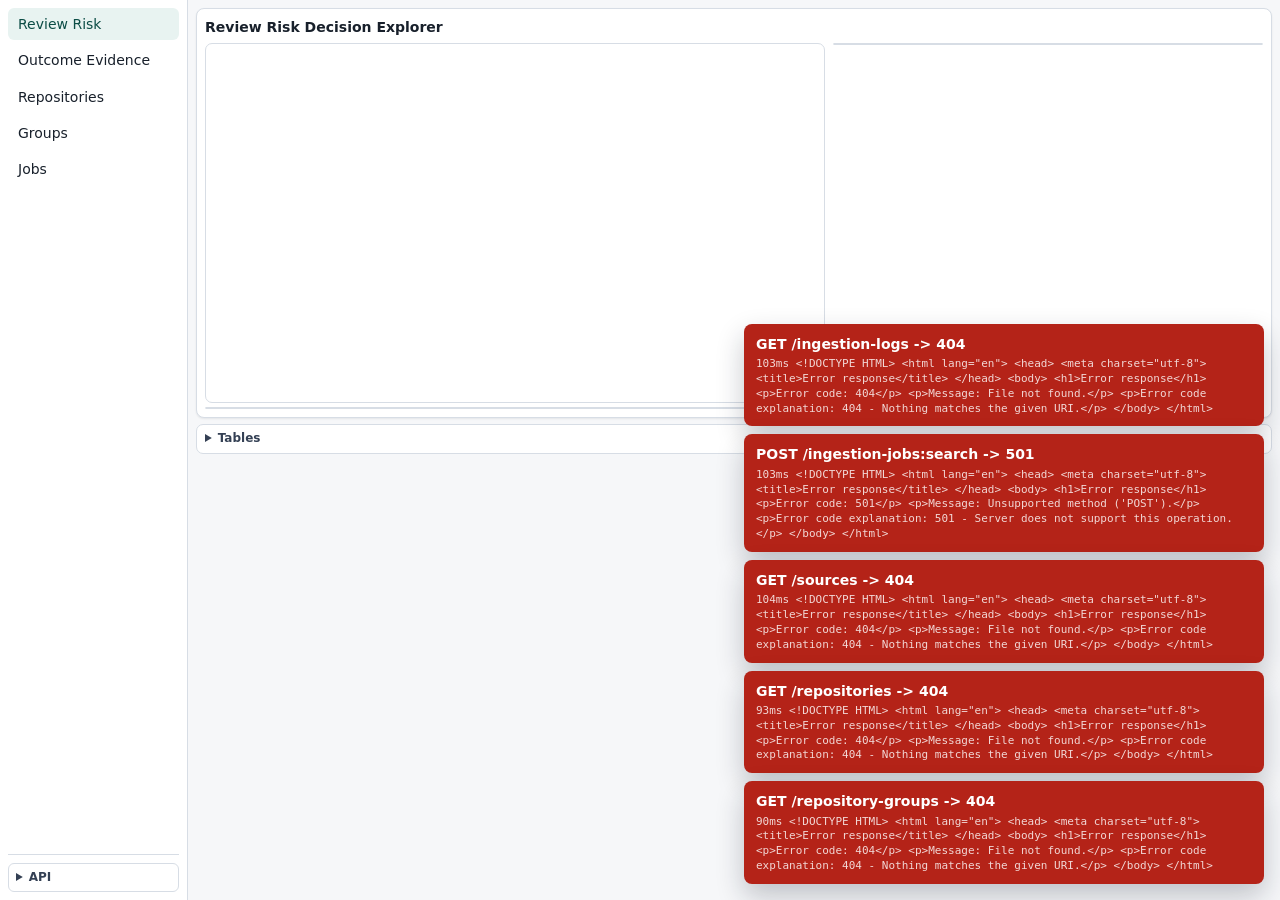
==== ux/index.html @ 5dd110cb "Initial repo intel metadata collection" ====
<!doctype html>
<html lang="en">
  <head>
    <meta charset="utf-8" />
    <meta name="viewport" content="width=device-width, initial-scale=1" />
    <title>Review Risk Console</title>
    <link rel="stylesheet" href="./styles.css" />
  </head>
  <body>
    <main class="shell">
      <nav class="nav" aria-label="Console sections">
        <button class="active" data-tab="review-risk">Review Risk</button>
        <button data-tab="outcome-evidence">Outcome Evidence</button>
        <button data-tab="topology">Repositories</button>
        <button data-tab="groups">Groups</button>
        <button data-tab="ingestion">Jobs</button>
        <details class="connection-settings">
          <summary>API</summary>
          <div class="connection-grid">
            <label>
              <span>Repointel API path</span>
              <input id="repointelProxy" value="/api/repointel" />
            </label>
            <label>
              <span>Metadata API path</span>
              <input id="metadataProxy" value="/api/metadata" />
            </label>
            <label>
              <span>Repointel token</span>
              <input id="repointelToken" value="" />
            </label>
            <label>
              <span>Metadata token</span>
              <input id="metadataToken" value="" />
            </label>
            <button id="saveConfig" class="primary">Save</button>
            <button id="healthCheck">Check</button>
          </div>
        </details>
      </nav>

      <section class="workspace">
        <section id="review-risk" class="tab active">
          <div class="section-head review-risk-top-controls">
            <div>
              <h2>Review Risk</h2>
              <p>Weighted risk score for filtered Gerrit reviews using persisted review, metadata, and normalization evidence.</p>
            </div>
            <div class="button-row">
              <span id="reviewRiskStatus" class="poll-status">Not loaded</span>
              <button id="refreshReviewRisk" class="primary">Refresh Review Risk</button>
            </div>
          </div>
          <form id="reviewRiskFilters" class="filter-form">
            <label>
              <span>Repository ID</span>
              <input name="repository_id" placeholder="repository-..." />
            </label>
            <label>
              <span>Gerrit project</span>
              <input name="project" placeholder="openstack/swift" />
            </label>
            <label>
              <span>Status</span>
              <select name="status">
                <option value="NEW">Open</option>
                <option value="MERGED">Merged</option>
                <option value="ABANDONED">Abandoned</option>
                <option value="ALL">All</option>
              </select>
            </label>
            <label>
              <span>Month</span>
              <input name="month" type="month" />
            </label>
            <label>
              <span>Date field</span>
              <select name="date_field">
                <option value="created">Created</option>
                <option value="updated">Updated</option>
              </select>
            </label>
            <label>
              <span>Rows</span>
              <input name="limit" type="number" min="10" max="2000" value="1000" />
            </label>
            <button type="submit" class="primary">Apply</button>
          </form>
          <div id="reviewRiskCards" class="stats-grid"></div>
          <div class="analytics-grid">
            <div class="panel wide">
              <h3>Review Risk Decision Explorer</h3>
              <div class="review-risk-decision-layout">
                <div class="review-risk-decision-main">
                  <div id="reviewRiskDecisionGraph" class="d3-chart tall-chart review-risk-decision-graph"></div>
                  <div id="reviewRiskDecisionSummary" class="review-risk-decision-summary"></div>
                </div>
                <aside id="reviewRiskDecisionControls" class="review-risk-decision-controls"></aside>
              </div>
            </div>
            <details class="review-risk-secondary wide">
              <summary>Tables</summary>
              <div class="review-risk-secondary-grid">
                <div class="panel">
                  <h3>Matching Reviews</h3>
                  <div id="reviewRiskTable" class="analytics-table"></div>
                  <div id="reviewRiskSelectedDetail" class="review-risk-detail"></div>
                </div>
                <div class="panel">
                  <h3>Score Weights</h3>
                  <div id="reviewRiskWeightsTable" class="analytics-table"></div>
                </div>
              </div>
            </details>
          </div>
        </section>

        <section id="outcome-evidence" class="tab">
          <div class="section-head">
            <div>
              <h2>Outcome Evidence</h2>
              <p>SZZ-backed identity ranking for one repository group at a time.</p>
            </div>
            <div class="button-row">
              <span id="outcomeEvidenceStatus" class="poll-status">Not loaded</span>
              <button id="refreshOutcomeEvidence" class="primary">Refresh Evidence</button>
            </div>
          </div>

          <form id="outcomeEvidenceFilters" class="filter-form outcome-evidence-filters">
            <label class="outcome-group-field">
              <span>Repository group</span>
              <select name="repository_group_id" id="outcomeRepoGroup"></select>
            </label>
            <label>
              <span>SZZ run</span>
              <select name="szz_run_id" id="outcomeSzzRun"></select>
            </label>
            <label>
              <span>Repository</span>
              <select name="repository_id" id="outcomeRepoFilter">
                <option value="">All in group</option>
              </select>
            </label>
            <label>
              <span>Role</span>
              <select name="role">
                <option value="combined">Combined</option>
                <option value="authors">Authors</option>
                <option value="approvers">Approvers</option>
              </select>
            </label>
            <label>
              <span>Evidence</span>
              <select name="evidence_type">
                <option value="all">Direct + context</option>
                <option value="direct">Direct only</option>
                <option value="context">Context only</option>
              </select>
            </label>
            <label>
              <span>Min score</span>
              <input name="min_score" type="number" min="0" max="100" step="1" value="0" />
            </label>
            <label>
              <span>Min rows</span>
              <input name="min_rows" type="number" min="1" max="1000" step="1" value="1" />
            </label>
            <label>
              <span>Search identities</span>
              <input name="search" placeholder="name, email, username" />
            </label>
            <button type="submit" class="primary">Apply</button>
          </form>

          <div id="outcomeEvidenceContext" class="outcome-context"></div>
          <div id="outcomeEvidenceCards" class="stats-grid"></div>

          <div class="outcome-layout">
            <section class="panel outcome-main-panel">
              <div class="outcome-panel-head">
                <div>
                  <h3>Ranked Identities</h3>
                  <p class="mini">Ranked only from candidates inside the selected repository group.</p>
                </div>
                <div id="outcomeEvidenceMode" class="outcome-mode-pills"></div>
              </div>
              <div id="outcomeIdentityChart" class="d3-chart outcome-chart"></div>
              <div id="outcomeIdentityTable" class="analytics-table outcome-identity-table"></div>
            </section>
            <aside class="panel outcome-detail-panel">
              <div class="outcome-panel-head">
                <div>
                  <h3>Identity Evidence</h3>
                  <p class="mini">Repo-local SZZ candidates, reviews, files, and commits.</p>
                </div>
              </div>
              <div id="outcomeIdentityDetail" class="outcome-detail"></div>
            </aside>
          </div>
        </section>

        <section id="topology" class="tab">
          <div class="section-head">
            <div>
              <h2>Repositories</h2>
              <p>Create, edit, sync, and remove the repositories and sources that feed review-risk scoring.</p>
            </div>
            <button id="refreshTopology" class="primary">Refresh</button>
          </div>
          <div class="repo-crud-layout">
            <section class="panel repo-list-panel">
              <div class="repo-panel-head">
                <h3>Repositories</h3>
                <button id="addRepository" class="primary">+ Repository</button>
              </div>
              <input id="repoSearch" class="repo-search" placeholder="Filter repositories" />
              <div id="repoTree" class="repo-table"></div>
            </section>
            <section class="panel repo-detail-panel">
              <div id="repoDetailHeader" class="repo-detail-header"></div>
              <div id="repoDetailTabs" class="tabs detail-tabs">
                <button class="active" data-repo-detail-tab="repository">Repository</button>
                <button data-repo-detail-tab="sources">Sources</button>
                <button data-repo-detail-tab="jobs">Jobs</button>
              </div>

              <div id="repoRepositoryPane" class="repo-detail-pane active">
                <form id="repoForm" class="repo-form">
                  <input name="repository_id" type="hidden" />
                  <label>
                    <span>Group</span>
                    <select name="repository_group_id" id="repoGroupSelect"></select>
                  </label>
                  <label>
                    <span>Repository name</span>
                    <input name="name" placeholder="openstack/swift" />
                  </label>
                  <label>
                    <span>Slug</span>
                    <input name="slug" placeholder="swift" />
                  </label>
                  <label>
                    <span>Canonical URL</span>
                    <input name="canonical_url" placeholder="https://opendev.org/openstack/swift" />
                  </label>
                  <label>
                    <span>Default branch</span>
                    <input name="default_branch" placeholder="master" value="master" />
                  </label>
                  <label>
                    <span>VCS</span>
                    <select name="vcs">
                      <option value="git">git</option>
                    </select>
                  </label>
                  <div class="form-actions">
                    <button type="submit" class="primary">Save Repository</button>
                    <button type="button" id="deleteSelectedRepo" class="danger">Delete</button>
                  </div>
                </form>
                <details class="advanced-editor">
                  <summary>Groups</summary>
                  <form id="groupForm" class="repo-form compact-repo-form">
                    <input name="group_id" placeholder="group_id for update" />
                    <input name="slug" placeholder="group slug" />
                    <input name="name" placeholder="group name" />
                    <textarea name="description" placeholder="description"></textarea>
                    <div class="form-actions">
                      <button type="submit" class="primary">Save Group</button>
                      <button type="button" id="deleteSelectedGroup" class="danger">Delete</button>
                    </div>
                  </form>
                </details>
              </div>

              <div id="repoSourcesPane" class="repo-detail-pane">
                <div class="repo-pane-toolbar">
                  <h3>Sources</h3>
                  <button id="addSource" class="primary">+ Source</button>
                </div>
                <div id="repoSourceTable" class="repo-subtable"></div>
                <form id="sourceForm" class="repo-form source-editor" hidden>
                  <input name="source_id" type="hidden" />
                  <input name="repository_id" type="hidden" />
                  <label>
                    <span>Name</span>
                    <input name="name" placeholder="Gerrit reviews" />
                  </label>
                  <label>
                    <span>Type</span>
                    <select name="type">
                      <option value="commits">commits</option>
                      <option value="code_reviews">code_reviews</option>
                      <option value="bugs">bugs</option>
                    </select>
                  </label>
                  <label>
                    <span>Provider</span>
                    <select name="provider">
                      <option value="git">git</option>
                      <option value="gerrit">gerrit</option>
                      <option value="launchpad">launchpad</option>
                      <option value="github">github</option>
                    </select>
                  </label>
                  <label>
                    <span>Base URL</span>
                    <input name="base_url" placeholder="https://gerrit.example.org" />
                  </label>
                  <label>
                    <span>External key</span>
                    <input name="external_key" placeholder="project/repository" />
                  </label>
                  <label>
                    <span>Local path</span>
                    <input name="local_path" placeholder="/path/to/git/repo" />
                  </label>
                  <label>
                    <span>Limit</span>
                    <input name="limit" type="number" min="1" value="1000" />
                  </label>
                  <label>
                    <span>Gerrit reviews/minute</span>
                    <input name="reviews_per_minute" type="number" min="1" value="6" />
                  </label>
                  <label>
                    <span>Gerrit comments/change</span>
                    <input name="comments_per_change" type="number" min="1" value="25" />
                  </label>
                  <label class="inline-check"><input name="include_automated_messages" type="checkbox" /> Include Gerrit automation</label>
                  <label class="inline-check"><input name="enabled" type="checkbox" checked /> Enabled</label>
                  <div class="form-actions">
                    <button type="submit" class="primary">Save Source</button>
                    <button type="button" id="cancelSourceEdit">Cancel</button>
                    <button type="button" id="deleteSelectedSource" class="danger">Delete</button>
                  </div>
                </form>
              </div>

              <div id="repoJobsPane" class="repo-detail-pane">
                <div class="repo-pane-toolbar">
                  <h3>Recent Jobs</h3>
                  <button id="syncSelectedRepo" class="primary">Sync Repository</button>
                </div>
                <div id="repoJobsTable" class="repo-subtable"></div>
              </div>
              <div id="memberGets" class="list compact-list repo-action-output"></div>
            </section>
          </div>
        </section>

        <section id="groups" class="tab">
          <div class="groups-page">
            <section class="panel groups-list-panel">
              <div class="groups-panel-head">
                <h3>Groups</h3>
                <div class="button-row compact">
                  <button id="addGroupFromGroups" class="primary">+ Group</button>
                  <button id="refreshGroups">Refresh</button>
                </div>
              </div>
              <div id="groupsTable" class="groups-table"></div>
            </section>

            <section class="panel groups-viz-panel">
              <div class="groups-panel-head">
                <div>
                  <h3 id="groupVizTitle">Group Visualization</h3>
                  <p id="groupVizSubtitle" class="mini">Repository/source coverage and sync health.</p>
                </div>
                <div class="button-row compact">
                  <button id="syncSelectedGroup" class="primary">Sync Group</button>
                </div>
              </div>
              <div id="groupTreemapLegend" class="group-treemap-legend"></div>
              <div id="groupTreemap" class="group-treemap d3-chart"></div>
            </section>

            <aside class="panel group-queue-panel">
              <div class="groups-panel-head">
                <div>
                  <h3>Sync Queue</h3>
                  <p id="groupSyncSummary" class="mini">No group sync running.</p>
                </div>
              </div>
              <div class="button-row compact group-queue-controls">
                <button id="startGroupSync" class="primary">Start</button>
                <button id="pauseGroupSync">Pause after batch</button>
                <button id="cancelGroupSync">Cancel pending</button>
                <button id="retryFailedGroupSync">Retry failed</button>
              </div>
              <div id="groupSyncQueue" class="group-sync-queue"></div>
            </aside>

            <section class="panel group-detail-bottom">
              <div class="groups-panel-head">
                <div>
                  <h3>Selected Detail</h3>
                  <p id="groupSelectedSubtitle" class="mini">Select a group, repository, source, or queue row.</p>
                </div>
              </div>
              <div id="groupSelectedDetail" class="group-selected-detail"></div>
            </section>
          </div>
        </section>

        <section id="ingestion" class="tab">
          <div class="section-head">
            <div>
              <h2>Jobs</h2>
              <p>Create, inspect, update, retry, pause, resume, cancel, and remove ingestion jobs.</p>
            </div>
            <div class="button-row">
              <span id="jobPollStatus" class="poll-status">Polling idle</span>
              <button id="refreshIngestion" class="primary">Refresh</button>
            </div>
          </div>
          <div class="split-layout two-side">
            <div class="panel">
              <h3>Jobs</h3>
              <div id="jobList" class="record-list"></div>
            </div>
            <div class="panel">
              <h3>Job Details</h3>
              <form id="createJobForm" class="inline-form">
                <input name="job_id" placeholder="job_id for update" />
                <input name="repository_id" placeholder="repository_id" />
                <input name="source_id" placeholder="source_id" />
                <input name="mode" value="incremental" />
                <input name="status" placeholder="status for update" />
                <input name="priority" placeholder="priority" />
                <input name="requested_by" value="debug-console" />
                <button type="submit" class="primary">Save Job</button>
              </form>
              <div class="button-row compact">
                <button id="newJobForm">New</button>
                <button data-job-action="retry">Retry</button>
                <button data-job-action="pause">Pause</button>
                <button data-job-action="resume">Resume</button>
                <button data-job-action="cancel">Cancel</button>
                <button id="deleteSelectedJob" class="danger">Delete</button>
                <button id="loadJobMembers">Load Job Members</button>
                <label class="mini-inline">Page size
                  <select id="jobMemberLimit">
                    <option value="50">50</option>
                    <option value="100" selected>100</option>
                    <option value="250">250</option>
                    <option value="500">500</option>
                  </select>
                </label>
              </div>
              <div id="jobStats" class="quick-stats job-stats"></div>
              <div class="job-member-layout">
                <div class="job-member-panel">
                  <div class="member-panel-head">
                    <h3>Logs</h3>
                    <div id="jobLogsPager" class="member-pager"></div>
                  </div>
                  <div id="jobLogsList" class="scroll-list"></div>
                </div>
                <div class="job-member-panel">
                  <div class="member-panel-head">
                    <h3>Raw Records</h3>
                    <div id="jobRawPager" class="member-pager"></div>
                  </div>
                  <div id="jobRawList" class="scroll-list"></div>
                </div>
                <div class="job-member-panel wide">
                  <div class="member-panel-head">
                    <h3>Arts</h3>
                    <div id="jobArtsPager" class="member-pager"></div>
                  </div>
                  <div id="jobArtsList" class="scroll-list tall"></div>
                </div>
              </div>
              <div id="jobDetail" class="json-card"></div>
              <div id="jobMembers" class="member-grid"></div>
            </div>
          </div>
        </section>

      </section>
    </main>

    <div id="reviewRiskMessageModal" class="modal-backdrop" hidden>
      <div class="modal-card small-modal">
        <div class="modal-head">
          <div>
            <h3 id="reviewRiskMessageTitle">Scored messages</h3>
            <p id="reviewRiskMessageSubtitle"></p>
          </div>
          <button id="closeReviewRiskMessages" class="icon-button" aria-label="Close">x</button>
        </div>
        <div id="reviewRiskMessageBody" class="modal-body"></div>
      </div>
    </div>
    <div id="toastStack" class="toast-stack" role="status" aria-live="polite"></div>
    <script src="./d3.min.js"></script>
    <script src="./app.js" type="module"></script>
  </body>
</html>
---- ux/styles.css ----
:root {
  --bg: #f6f7f9;
  --panel: #ffffff;
  --ink: #18202b;
  --muted: #667085;
  --line: #d7dde5;
  --soft: #eef2f6;
  --accent: #146c63;
  --accent-2: #245da8;
  --warn: #a56315;
  --bad: #b42318;
  --good: #087443;
  --shadow: 0 1px 2px rgba(16, 24, 40, 0.08);
}

* {
  box-sizing: border-box;
}

body {
  margin: 0;
  background: var(--bg);
  color: var(--ink);
  font-family:
    Inter, ui-sans-serif, system-ui, -apple-system, BlinkMacSystemFont, "Segoe UI", sans-serif;
  font-size: 14px;
  line-height: 1.45;
}

h1,
h2,
h3,
p {
  margin: 0;
}

h1 {
  font-size: 20px;
  font-weight: 700;
}

h2 {
  font-size: 19px;
}

h3 {
  font-size: 14px;
  margin-bottom: 10px;
}

p {
  color: var(--muted);
}

button,
input,
select,
textarea {
  font: inherit;
}

button {
  min-height: 30px;
  border: 1px solid var(--line);
  border-radius: 6px;
  background: #fff;
  color: var(--ink);
  cursor: pointer;
  padding: 5px 9px;
}

button:hover {
  border-color: #9aa7b8;
  background: #f9fafb;
}

button.primary {
  background: var(--accent);
  border-color: var(--accent);
  color: #fff;
}

button.danger {
  border-color: #f3b3b8;
  background: #fff5f5;
  color: var(--bad);
}

button.danger:hover {
  border-color: var(--bad);
  background: #fff1f2;
}

button.active {
  background: #e8f3f1;
  border-color: #9fc9c1;
  color: #0c4d46;
}

input,
select,
textarea {
  width: 100%;
  border: 1px solid var(--line);
  border-radius: 6px;
  background: #fff;
  color: var(--ink);
  padding: 7px 8px;
}

textarea {
  min-height: 74px;
  resize: vertical;
}

label span {
  display: block;
  color: var(--muted);
  font-size: 11px;
  margin-bottom: 3px;
}

.shell {
  display: grid;
  grid-template-columns: 188px minmax(0, 1fr);
  min-height: 100vh;
}

.nav {
  border-right: 1px solid var(--line);
  background: #fff;
  padding: 8px;
  display: flex;
  flex-direction: column;
  gap: 4px;
}

.nav button {
  width: 100%;
  text-align: left;
  border-color: transparent;
}

.workspace {
  min-width: 0;
  padding: 8px;
}

.connection-settings {
  margin-top: auto;
  padding-top: 8px;
  border-top: 1px solid var(--line);
}

.connection-settings summary {
  cursor: pointer;
  padding: 5px 7px;
  border: 1px solid var(--line);
  border-radius: 6px;
  color: #344054;
  font-size: 12px;
  font-weight: 800;
}

.connection-grid {
  display: grid;
  grid-template-columns: 1fr;
  gap: 6px;
  margin-top: 8px;
}

.connection-grid input {
  padding: 5px 6px;
  font-size: 12px;
}

.connection-grid button {
  width: 100%;
  min-height: 26px;
  padding: 3px 7px;
  font-size: 12px;
}

.tab {
  display: none;
}

.tab.active,
.edit-form.active {
  display: block;
}

.section-head {
  display: flex;
  justify-content: space-between;
  gap: 16px;
  align-items: start;
  margin-bottom: 14px;
}

.button-row {
  display: flex;
  gap: 8px;
  flex-wrap: wrap;
  align-items: center;
}

.button-row.compact button,
.small-tabs button {
  min-height: 26px;
  padding: 3px 7px;
  font-size: 12px;
}

.mini-inline {
  display: inline-flex;
  align-items: center;
  gap: 5px;
  color: var(--muted);
  font-size: 12px;
}

.mini-inline select {
  width: auto;
  min-width: 72px;
  padding: 3px 6px;
  font-size: 12px;
}

.panel {
  background: var(--panel);
  border: 1px solid var(--line);
  border-radius: 8px;
  box-shadow: var(--shadow);
  padding: 12px;
  min-width: 0;
}

.status-grid,
.stats-grid {
  display: grid;
  grid-template-columns: repeat(6, minmax(120px, 1fr));
  gap: 10px;
  margin-bottom: 14px;
}

.stat-card {
  background: #fff;
  border: 1px solid var(--line);
  border-radius: 8px;
  padding: 10px;
  box-shadow: var(--shadow);
}

.stat-card .value {
  font-size: 22px;
  font-weight: 700;
}

.stat-card .label {
  color: var(--muted);
  font-size: 12px;
}

.stat-card.good {
  border-left: 4px solid var(--good);
}

.stat-card.bad {
  border-left: 4px solid var(--bad);
}

.two-col {
  display: grid;
  grid-template-columns: 1fr 1fr;
  gap: 14px;
}

.split-layout {
  display: grid;
  grid-template-columns: minmax(280px, 0.85fr) minmax(340px, 1fr) minmax(320px, 0.95fr);
  gap: 14px;
  align-items: start;
}

.split-layout.two-side {
  grid-template-columns: minmax(300px, 0.75fr) minmax(520px, 1.25fr);
}

.repo-crud-layout {
  display: grid;
  grid-template-columns: minmax(420px, 0.9fr) minmax(620px, 1.35fr);
  gap: 12px;
  align-items: start;
}

.repo-list-panel,
.repo-detail-panel {
  max-height: calc(100vh - 86px);
  overflow: auto;
}

.repo-panel-head,
.repo-pane-toolbar,
.repo-detail-header {
  display: flex;
  justify-content: space-between;
  gap: 10px;
  align-items: center;
  margin-bottom: 10px;
}

.repo-panel-head h3,
.repo-pane-toolbar h3,
.repo-detail-header h3 {
  margin-bottom: 0;
}

.repo-detail-header p {
  font-size: 12px;
}

.repo-header-actions,
.row-actions {
  display: flex;
  flex-wrap: wrap;
  gap: 6px;
  justify-content: flex-end;
  align-items: center;
}

.repo-search {
  margin-bottom: 8px;
}

.repo-grid-table {
  width: 100%;
  border-collapse: collapse;
  font-size: 12px;
}

.repo-grid-table th,
.repo-grid-table td {
  border-bottom: 1px solid var(--line);
  padding: 7px 6px;
  text-align: left;
  vertical-align: top;
}

.repo-grid-table th {
  position: sticky;
  top: 0;
  z-index: 1;
  background: #fff;
  color: var(--muted);
  font-size: 11px;
  font-weight: 800;
}

.repo-grid-table th button {
  min-height: 0;
  border: 0;
  background: transparent;
  padding: 0;
  color: inherit;
  font-size: inherit;
  font-weight: inherit;
}

.repo-grid-table tbody tr {
  cursor: pointer;
}

.repo-grid-table tbody tr:hover,
.repo-grid-table tbody tr.selected {
  background: #f7fafc;
}

.source-badges {
  display: flex;
  flex-wrap: wrap;
  gap: 4px;
}

.source-chip,
.source-inline-label {
  display: inline-flex;
  align-items: center;
  gap: 4px;
}

.source-icon {
  width: 13px;
  height: 13px;
  flex: 0 0 auto;
  fill: none;
  stroke: currentColor;
  stroke-width: 1.9;
  stroke-linecap: round;
  stroke-linejoin: round;
}

.source-icon-git {
  color: #146c63;
}

.source-icon-reviews {
  color: #245da8;
}

.source-icon-bugs {
  color: #b42318;
}

.group-treemap-icon {
  fill: none;
  stroke: #344054;
  stroke-width: 1.5;
  stroke-linecap: round;
  stroke-linejoin: round;
  opacity: 0.9;
}

.group-treemap-number {
  fill: #18202b;
  font-size: 11px;
  font-weight: 800;
  text-anchor: middle;
  paint-order: stroke;
  stroke: rgba(255, 255, 255, 0.75);
  stroke-width: 3px;
  stroke-linejoin: round;
}

.detail-tabs {
  margin-bottom: 10px;
}

.detail-tabs button {
  min-height: 28px;
  padding: 4px 10px;
  font-size: 12px;
}

.repo-detail-pane {
  display: none;
}

.repo-detail-pane.active {
  display: block;
}

.repo-form {
  display: grid;
  grid-template-columns: repeat(2, minmax(180px, 1fr));
  gap: 8px;
  margin-bottom: 10px;
}

.repo-form label {
  display: grid;
  gap: 4px;
}

.repo-form .inline-check {
  align-self: end;
  min-height: 33px;
}

.source-editor {
  margin-top: 10px;
  padding-top: 10px;
  border-top: 1px solid var(--line);
}

.compact-repo-form {
  margin-top: 8px;
}

.advanced-editor {
  margin-top: 8px;
}

.advanced-editor summary {
  cursor: pointer;
  color: var(--muted);
  font-size: 12px;
  font-weight: 800;
}

.repo-subtable {
  min-height: 42px;
}

.repo-action-output {
  margin-top: 10px;
}

.empty-pad {
  padding: 8px 2px;
}

.status-pill {
  display: inline-flex;
  align-items: center;
  min-height: 20px;
  border: 1px solid var(--line);
  border-radius: 999px;
  padding: 1px 7px;
  background: var(--soft);
  color: #344054;
  font-size: 11px;
  font-weight: 800;
  white-space: nowrap;
}

.status-pill.good {
  border-color: #9bd7b6;
  background: #ecfdf3;
  color: var(--good);
}

.status-pill.warn {
  border-color: #fedf89;
  background: #fffaeb;
  color: var(--warn);
}

.status-pill.bad {
  border-color: #fecdd3;
  background: #fff1f2;
  color: var(--bad);
}

.status-pill.active {
  border-color: #bfdbfe;
  background: #eff6ff;
  color: var(--accent-2);
}

.groups-page {
  display: grid;
  grid-template-columns: minmax(280px, 0.72fr) minmax(520px, 1.45fr) minmax(330px, 0.86fr);
  grid-template-rows: minmax(440px, calc(100vh - 250px)) minmax(170px, 220px);
  gap: 10px;
  min-height: calc(100vh - 16px);
}

.groups-list-panel,
.groups-viz-panel,
.group-queue-panel,
.group-detail-bottom {
  overflow: auto;
}

.group-detail-bottom {
  grid-column: 1 / -1;
}

.groups-panel-head {
  display: flex;
  justify-content: space-between;
  gap: 10px;
  align-items: start;
  margin-bottom: 8px;
}

.groups-panel-head h3 {
  margin-bottom: 0;
}

.groups-table {
  overflow: auto;
}

.group-grid-table th,
.group-grid-table td {
  padding: 6px 5px;
}

.group-treemap {
  height: calc(100% - 68px);
  min-height: 420px;
  border: 1px solid var(--line);
  border-radius: 7px;
  background: #fbfcfd;
}

.group-treemap-legend {
  display: grid;
  grid-template-columns: auto auto minmax(180px, 1fr);
  gap: 10px;
  align-items: center;
  min-height: 24px;
  margin: -2px 0 6px;
  padding: 3px 6px;
  border: 1px solid var(--line);
  border-radius: 6px;
  background: #fbfcfd;
}

.group-legend-items {
  display: flex;
  flex-wrap: wrap;
  gap: 8px;
  align-items: center;
}

.group-legend-items span {
  display: inline-flex;
  align-items: center;
  gap: 4px;
  color: #344054;
  font-size: 11px;
  font-weight: 800;
}

.group-health-legend i {
  display: inline-block;
  width: 12px;
  height: 12px;
  border: 1px solid var(--line);
  border-radius: 3px;
}

.group-treemap svg {
  height: 100%;
  min-height: 420px;
}

.group-queue-controls {
  display: grid;
  grid-template-columns: repeat(2, minmax(0, 1fr));
  gap: 6px;
  margin-bottom: 8px;
}

.group-queue-controls button {
  min-width: 0;
}

.group-sync-queue {
  display: grid;
  gap: 7px;
}

.group-sync-batch {
  border: 1px solid var(--line);
  border-radius: 7px;
  overflow: hidden;
  background: #fff;
}

.group-sync-batch-head {
  padding: 5px 7px;
  background: #f8fafc;
  border-bottom: 1px solid var(--line);
  color: #344054;
  font-size: 11px;
  font-weight: 800;
}

.group-queue-row {
  display: grid;
  grid-template-columns: minmax(130px, 1fr) 78px 44px 44px 58px 56px 48px;
  gap: 6px;
  align-items: center;
  padding: 6px 7px;
  border-bottom: 1px solid var(--line);
  font-size: 11px;
  cursor: pointer;
}

.group-queue-row:last-child {
  border-bottom: 0;
}

.group-queue-row:hover,
.group-queue-row.selected {
  background: #f7fafc;
}

.group-queue-row > div {
  min-width: 0;
}

.group-queue-row strong,
.group-meta-list strong {
  overflow: hidden;
  text-overflow: ellipsis;
  white-space: nowrap;
}

.group-selected-detail {
  min-height: 110px;
}

.group-detail-grid {
  display: grid;
  grid-template-columns: minmax(300px, 0.82fr) minmax(420px, 1.1fr) minmax(300px, 0.9fr);
  gap: 10px;
  align-items: start;
}

.group-detail-stats {
  grid-template-columns: repeat(3, minmax(78px, 1fr));
  margin-bottom: 8px;
}

.group-meta-list {
  display: grid;
  gap: 4px;
  font-size: 12px;
}

.group-meta-list div {
  display: grid;
  grid-template-columns: 88px minmax(0, 1fr);
  gap: 8px;
  border-bottom: 1px solid var(--soft);
  padding-bottom: 3px;
}

.group-meta-list span {
  color: var(--muted);
  font-size: 11px;
}

.group-meta-list a {
  color: var(--accent-2);
  overflow-wrap: anywhere;
}

.group-detail-table {
  max-height: 180px;
  overflow: auto;
  border: 1px solid var(--line);
  border-radius: 7px;
}

.compact-detail-table th,
.compact-detail-table td {
  padding: 5px 6px;
  font-size: 11px;
}

.compact-detail-table tbody tr {
  cursor: pointer;
}

.group-log-tail {
  max-height: 180px;
  overflow: auto;
  border: 1px solid var(--line);
  border-radius: 7px;
  padding: 7px;
  background: #fbfcfd;
}

.group-log-tail h3 {
  margin-bottom: 6px;
}

.group-log-row {
  display: grid;
  grid-template-columns: 88px 76px minmax(0, 1fr);
  gap: 6px;
  padding: 5px 0;
  border-bottom: 1px solid var(--soft);
  font-size: 11px;
}

.group-log-row:last-child {
  border-bottom: 0;
}

.group-log-row span {
  color: var(--muted);
}

.group-log-row p {
  color: #344054;
  overflow: hidden;
  text-overflow: ellipsis;
  white-space: nowrap;
}

.group-page-form {
  grid-template-columns: repeat(2, minmax(150px, 1fr));
}

.group-page-form .wide-field {
  grid-column: 1 / -1;
}

.tree-panel,
.editor-panel {
  max-height: calc(100vh - 148px);
  overflow: auto;
}

.tree {
  display: flex;
  flex-direction: column;
  gap: 4px;
}

.tree-row {
  display: grid;
  grid-template-columns: 20px minmax(130px, 1fr) auto;
  gap: 6px;
  align-items: center;
  min-height: 28px;
  padding: 3px 4px;
  border-radius: 6px;
  border: 1px solid transparent;
}

.tree-row:hover,
.tree-row.selected {
  border-color: #b7c3d3;
  background: #f7fafc;
}

.tree-row .name {
  min-width: 0;
  overflow: hidden;
  text-overflow: ellipsis;
  white-space: nowrap;
}

.tree-row.group .name {
  font-weight: 700;
}

.tree-row.repo .name {
  font-weight: 600;
}

.tree-row.source {
  margin-left: 28px;
}

.mini {
  color: var(--muted);
  font-size: 11px;
}

.chip-row {
  display: flex;
  gap: 4px;
  flex-wrap: wrap;
  justify-content: flex-end;
}

.chip {
  background: var(--soft);
  border: 1px solid var(--line);
  border-radius: 999px;
  padding: 1px 6px;
  color: #344054;
  font-size: 11px;
}

.chip.danger {
  background: #fff1f2;
  border-color: #fecdd3;
  color: #9f1239;
}

.mini-action {
  min-height: 22px;
  padding: 1px 6px;
  font-size: 11px;
  border-radius: 5px;
}

.mini-action.primary {
  color: #fff;
  background: var(--accent);
  border-color: var(--accent);
}

.poll-status {
  color: var(--muted);
  font-size: 12px;
  align-self: center;
}

.poll-status.active {
  color: var(--good);
  font-weight: 700;
}

.poll-status.bad {
  color: var(--bad);
  font-weight: 700;
}

.edit-form,
.grid-form,
.inline-form,
.filter-form,
.browser-form {
  display: none;
  gap: 8px;
}

.grid-form,
.filter-form,
.browser-form {
  display: grid;
  grid-template-columns: repeat(2, minmax(140px, 1fr));
  margin-bottom: 12px;
}

.filter-form {
  grid-template-columns: repeat(6, minmax(130px, 1fr)) auto;
  align-items: end;
}

.filter-form label {
  display: grid;
  gap: 4px;
}

.filter-form span {
  color: var(--muted);
  font-size: 12px;
}

.browser-form {
  grid-template-columns: 160px 190px 1fr 1fr 1fr 100px;
}

.edit-form.active,
.inline-form {
  display: grid;
}

.inline-form {
  grid-template-columns: repeat(auto-fit, minmax(120px, 1fr));
  margin-bottom: 12px;
}

.form-actions {
  display: flex;
  gap: 8px;
  align-items: center;
}

.form-actions button {
  flex: 1;
}

.inline-check {
  display: flex;
  align-items: center;
  gap: 8px;
  color: var(--muted);
}

.inline-check input {
  width: auto;
}

.selected-summary,
.json-card,
.list,
.record-list,
.member-grid,
.evidence-list,
.call-log,
.sweep {
  min-height: 42px;
}

.quick-stats {
  display: grid;
  grid-template-columns: repeat(3, minmax(80px, 1fr));
  gap: 6px;
  margin-bottom: 8px;
}

.quick-stats.job-stats {
  grid-template-columns: repeat(4, minmax(105px, 1fr));
  margin: 10px 0;
}

.quick-stats div {
  border: 1px solid var(--line);
  border-radius: 6px;
  padding: 6px 8px;
  background: #fff;
}

.quick-stats strong,
.quick-stats span {
  display: block;
}

.quick-stats span {
  color: var(--muted);
  font-size: 11px;
}

.json-card {
  background: #0f1720;
  color: #d8e2f1;
  border-radius: 8px;
  padding: 10px;
  overflow: auto;
  max-height: 360px;
  white-space: pre-wrap;
  font-family: ui-monospace, SFMono-Regular, Menlo, Monaco, Consolas, monospace;
  font-size: 12px;
}

.json-card.tall {
  max-height: calc(100vh - 240px);
}

.record-list,
.evidence-list,
.compact-list,
.call-log {
  display: flex;
  flex-direction: column;
  gap: 7px;
}

.job-member-layout {
  display: grid;
  grid-template-columns: minmax(180px, 0.8fr) minmax(220px, 1fr);
  gap: 10px;
  margin-bottom: 10px;
}

.job-member-panel {
  min-width: 0;
  border: 1px solid var(--line);
  border-radius: 7px;
  padding: 8px;
  background: #fbfcfd;
}

.job-member-panel.wide {
  grid-column: 1 / -1;
}

.member-panel-head {
  display: flex;
  gap: 8px;
  align-items: center;
  justify-content: space-between;
  margin-bottom: 8px;
}

.member-panel-head h3 {
  margin-bottom: 0;
}

.member-pager {
  display: flex;
  gap: 5px;
  align-items: center;
  justify-content: flex-end;
  color: var(--muted);
  font-size: 11px;
  white-space: nowrap;
}

.member-pager button {
  min-height: 22px;
  padding: 1px 6px;
  font-size: 11px;
}

.scroll-list {
  display: flex;
  flex-direction: column;
  gap: 7px;
  max-height: 240px;
  overflow: auto;
  padding-right: 2px;
}

.scroll-list.tall {
  max-height: 380px;
}

.member-notice {
  border: 1px solid #d6bb73;
  border-radius: 6px;
  background: #fffbeb;
  color: #7a4b12;
  padding: 7px 8px;
  font-size: 12px;
}

.record,
.call-row,
.sweep-row {
  border: 1px solid var(--line);
  border-radius: 7px;
  background: #fff;
  padding: 8px;
}

.record {
  cursor: pointer;
}

.record.compact-record,
.record.art-record {
  padding: 7px;
}

.record.art-record .record-body {
  white-space: pre-wrap;
}

.record.selected {
  border-color: #7ea69f;
  background: #f1faf8;
}

.record-title {
  display: flex;
  justify-content: space-between;
  gap: 8px;
  align-items: center;
  font-weight: 600;
}

.record-body {
  margin-top: 4px;
  color: var(--muted);
  font-size: 12px;
  overflow-wrap: anywhere;
}

.record-body a {
  color: var(--accent-2);
}

.member-grid,
.evidence-grid {
  display: grid;
  grid-template-columns: repeat(2, minmax(220px, 1fr));
  gap: 10px;
  margin-top: 10px;
}

.analytics-grid {
  display: grid;
  grid-template-columns: repeat(2, minmax(320px, 1fr));
  gap: 12px;
}

.analytics-grid .wide {
  grid-column: 1 / -1;
}

.d3-chart {
  min-height: 260px;
  overflow-x: auto;
}

.d3-chart.tall-chart {
  min-height: 360px;
}

.d3-chart svg {
  display: block;
  width: 100%;
  height: auto;
}

.d3-chart text {
  font-family:
    Inter, ui-sans-serif, system-ui, -apple-system, BlinkMacSystemFont, "Segoe UI", sans-serif;
}

.analytics-table {
  overflow: auto;
  max-height: 420px;
  border: 1px solid var(--line);
  border-radius: 7px;
}

.analytics-table table {
  width: 100%;
  border-collapse: collapse;
  background: #fff;
  font-size: 12px;
}

.analytics-table th,
.analytics-table td {
  padding: 7px 8px;
  border-bottom: 1px solid var(--line);
  text-align: left;
  vertical-align: top;
  overflow-wrap: anywhere;
}

.analytics-table th {
  position: sticky;
  top: 0;
  background: #f8fafc;
  color: #344054;
  z-index: 1;
}

.analytics-table tr:last-child td {
  border-bottom: 0;
}

.review-risk-compact-table th,
.review-risk-compact-table td {
  padding: 4px 5px;
}

.review-risk-compact-table th {
  white-space: nowrap;
}

.review-risk-compact-table tr {
  cursor: pointer;
}

.review-risk-compact-table tr:hover td {
  background: #f9fbfd;
}

.review-risk-compact-table tr.selected td {
  background: #eef7f5;
  box-shadow: inset 0 1px 0 #c9e5df, inset 0 -1px 0 #c9e5df;
}

.column-help-button {
  min-height: 0;
  padding: 0;
  border: 0;
  background: transparent;
  color: #344054;
  font-size: 12px;
  font-weight: 800;
  text-decoration: underline;
  text-decoration-style: dotted;
  text-underline-offset: 3px;
}

.detail-help-button {
  min-height: 0;
  padding: 0;
  border: 0;
  background: transparent;
  color: var(--muted);
  font-size: 11px;
  text-align: left;
  text-decoration: underline;
  text-decoration-style: dotted;
  text-underline-offset: 3px;
}

.review-risk-review-cell {
  display: grid;
  gap: 1px;
  min-width: 220px;
  max-width: 360px;
}

.review-risk-review-cell strong {
  font-size: 12px;
}

.review-risk-review-cell span,
.review-risk-review-cell small {
  overflow: hidden;
  text-overflow: ellipsis;
  white-space: nowrap;
}

.review-risk-review-cell small {
  color: var(--muted);
  font-size: 11px;
}

.review-risk-detail {
  margin-top: 10px;
  border: 1px solid var(--line);
  border-radius: 7px;
  background: #fff;
  overflow: hidden;
}

.review-risk-detail:empty {
  display: none;
}

.review-risk-detail-head {
  display: flex;
  justify-content: space-between;
  gap: 12px;
  padding: 10px 12px;
  border-bottom: 1px solid var(--line);
  background: #f8fafc;
}

.review-risk-detail-head h4 {
  margin: 0;
  font-size: 14px;
}

.review-risk-detail-head p {
  margin-top: 3px;
  font-size: 12px;
}

.review-risk-detail-actions {
  display: flex;
  gap: 10px;
  align-items: start;
  white-space: nowrap;
}

.review-risk-detail-grid {
  display: grid;
  grid-template-columns: repeat(6, minmax(120px, 1fr));
  gap: 0;
  border-bottom: 1px solid var(--line);
}

.review-risk-detail-item {
  min-height: 48px;
  padding: 7px 9px;
  border-right: 1px solid var(--line);
  border-bottom: 1px solid var(--line);
}

.review-risk-detail-item .detail-help-button,
.review-risk-detail-item strong {
  display: block;
}

.review-risk-detail-item strong {
  margin-top: 2px;
  font-size: 12px;
  overflow-wrap: anywhere;
}

.review-risk-inline-breakdown {
  padding: 10px;
  margin-bottom: 0;
  border-bottom: 1px solid var(--line);
}

.review-risk-detail .score-breakdown-two {
  padding: 10px;
  border-bottom: 1px solid var(--line);
}

.review-risk-json-detail {
  padding: 10px 12px;
}

.review-risk-json-detail summary {
  cursor: pointer;
  font-weight: 700;
}

.review-risk-json-detail pre {
  margin: 8px 0 0;
  max-height: 420px;
  overflow: auto;
  padding: 10px;
  border-radius: 6px;
  background: #0f1720;
  color: #d8e2f1;
  font-size: 12px;
}

.review-risk-decision-layout {
  display: grid;
  grid-template-columns: minmax(0, 1fr) 430px;
  gap: 8px;
  align-items: start;
}

.review-risk-decision-main {
  min-width: 0;
}

.review-risk-decision-graph {
  min-height: 290px;
  border: 1px solid var(--line);
  border-radius: 7px;
  background: #fff;
}

.review-risk-decision-dot {
  cursor: pointer;
}

.review-risk-decision-dot:focus {
  outline: none;
}

.review-risk-decision-summary {
  margin-top: 4px;
  border: 1px solid var(--line);
  border-radius: 7px;
  background: #fff;
  overflow: hidden;
}

.decision-summary-head {
  display: grid;
  grid-template-columns: minmax(0, 1fr) auto;
  gap: 8px;
  padding: 4px 7px;
  border-bottom: 1px solid var(--line);
  background: #f8fafc;
}

.decision-summary-head strong,
.decision-summary-head span {
  display: block;
}

.decision-summary-review-line {
  display: flex;
  min-width: 0;
  align-items: center;
  gap: 8px;
}

.decision-summary-review-line strong {
  flex: 0 0 auto;
}

.decision-summary-review-line span {
  display: inline;
  min-width: 0;
  overflow: hidden;
  color: #475467;
  font-size: 11px;
  font-weight: 700;
  text-overflow: ellipsis;
  white-space: nowrap;
}

.decision-summary-title-row {
  display: flex;
  min-width: 0;
  align-items: center;
  gap: 4px;
  margin-top: 1px;
  overflow: hidden;
  color: var(--muted);
  font-size: 12px;
  white-space: nowrap;
}

.decision-summary-title-row a,
.decision-summary-title-row span {
  display: inline;
}

.decision-summary-title-row span {
  flex: 0 0 auto;
  margin-top: 0;
}

.decision-summary-title-row .decision-summary-title-text {
  flex: 1 1 auto;
}

.decision-summary-title-link,
.decision-summary-title-text {
  min-width: 0;
  overflow: hidden;
  color: #245da8;
  font-weight: 700;
  text-decoration: none;
  text-overflow: ellipsis;
  white-space: nowrap;
}

.decision-summary-title-link:hover {
  text-decoration: underline;
}

.decision-summary-head span {
  margin-top: 1px;
  color: var(--muted);
  font-size: 12px;
  overflow: hidden;
  text-overflow: ellipsis;
  white-space: nowrap;
}

.decision-summary-scores {
  display: flex;
  gap: 6px;
  align-items: center;
  white-space: nowrap;
}

.decision-summary-scores span {
  margin: 0;
  padding: 2px 5px;
  border: 1px solid var(--line);
  border-radius: 5px;
  background: #fff;
  color: #344054;
  font-size: 11px;
  font-weight: 700;
}

.decision-summary-grid {
  display: grid;
  grid-template-columns: repeat(4, minmax(150px, 1fr));
}

.decision-summary-block {
  min-width: 0;
  border-right: 1px solid var(--line);
}

.decision-summary-block:last-child {
  border-right: 0;
}

.decision-summary-block h4 {
  margin: 0;
  padding: 4px 6px;
  border-bottom: 1px solid var(--line);
  color: #344054;
  font-size: 12px;
}

.decision-summary-row {
  display: grid;
  grid-template-columns: 66px minmax(0, 1fr);
  gap: 5px;
  min-height: 22px;
  padding: 3px 6px;
  border-bottom: 1px solid #eef2f6;
}

.decision-summary-row:last-child {
  border-bottom: 0;
}

.decision-summary-row span {
  color: var(--muted);
  font-size: 11px;
}

.decision-summary-row strong {
  min-width: 0;
  font-size: 11.5px;
  overflow: hidden;
  text-overflow: ellipsis;
  white-space: nowrap;
}

.review-risk-decision-controls {
  max-height: calc(100vh - 36px);
  overflow: auto;
  border: 1px solid var(--line);
  border-radius: 7px;
  background: #fff;
}

.decision-controls-head {
  position: sticky;
  top: 0;
  z-index: 2;
  display: flex;
  justify-content: space-between;
  gap: 8px;
  padding: 5px 7px;
  border-bottom: 1px solid var(--line);
  background: #f8fafc;
}

.decision-controls-actions {
  display: flex;
  flex: 0 0 auto;
  align-items: center;
  gap: 6px;
}

.decision-inline-check {
  display: inline-flex;
  align-items: center;
  gap: 4px;
  padding: 3px 6px;
  border: 1px solid var(--line);
  border-radius: 5px;
  background: #fff;
  color: #344054;
  font-size: 11px;
  font-weight: 800;
  white-space: nowrap;
}

.decision-inline-check input {
  width: 12px;
  height: 12px;
  margin: 0;
}

.decision-controls-head strong,
.decision-controls-head span {
  display: block;
}

.decision-controls-head span {
  color: var(--muted);
  font-size: 11px;
}

.decision-controls-head > span,
.decision-controls-actions > span {
  align-self: start;
  padding: 3px 6px;
  border: 1px solid var(--line);
  border-radius: 5px;
  background: #fff;
  color: #344054;
  font-weight: 800;
  white-space: nowrap;
}

.decision-control {
  padding: 3px 6px 4px;
  border-bottom: 1px solid var(--line);
}

.decision-control:last-child {
  border-bottom: 0;
}

.decision-control-title,
.decision-slider-label {
  display: flex;
  justify-content: space-between;
  gap: 5px;
  align-items: baseline;
}

.decision-control-title span {
  font-size: 12px;
  font-weight: 800;
  white-space: nowrap;
}

.decision-control-title small,
.decision-slider-label span {
  color: var(--muted);
  font-size: 10px;
  overflow: hidden;
  text-align: right;
  text-overflow: ellipsis;
  white-space: nowrap;
}

.decision-slider-label {
  margin-top: 4px;
}

.decision-slider-label strong {
  color: #344054;
  font-size: 11px;
}

.decision-slider-row {
  display: grid;
  grid-template-columns: 24px minmax(0, 1fr) 24px;
  gap: 5px;
  align-items: center;
  margin-top: 3px;
}

.decision-slider-row button {
  min-height: 22px;
  width: 22px;
  padding: 0;
  border-radius: 5px;
  color: #344054;
  font-weight: 800;
  line-height: 1;
}

.decision-slider-row input[type="range"] {
  width: 100%;
  accent-color: var(--accent);
}

.decision-range-stack {
  position: relative;
  display: grid;
  align-items: center;
  min-height: 22px;
}

.decision-compact-sliders {
  display: grid;
  grid-template-columns: minmax(0, 1fr) minmax(0, 0.82fr);
  gap: 6px;
  align-items: center;
  margin-top: 1px;
}

.decision-compact-slider {
  display: grid;
  grid-template-columns: 36px 20px minmax(0, 1fr) 20px;
  gap: 3px;
  align-items: center;
}

.decision-compact-slider span {
  color: var(--muted);
  font-size: 10px;
  white-space: nowrap;
}

.decision-compact-slider button {
  min-height: 20px;
  width: 20px;
  padding: 0;
  border-radius: 5px;
  color: #344054;
  font-weight: 800;
  line-height: 1;
}

.decision-compact-slider input[type="range"] {
  width: 100%;
  accent-color: var(--accent);
}

#review-risk .review-risk-top-controls,
#review-risk #reviewRiskFilters,
#review-risk #reviewRiskCards {
  display: none;
}

#review-risk .analytics-grid {
  gap: 6px;
}

#review-risk .panel {
  padding: 8px;
}

#review-risk .panel > h3 {
  margin-bottom: 6px;
}

.review-risk-secondary {
  border: 1px solid var(--line);
  border-radius: 7px;
  background: #fff;
}

.review-risk-secondary summary {
  cursor: pointer;
  padding: 5px 8px;
  color: #344054;
  font-size: 12px;
  font-weight: 800;
}

.review-risk-secondary-grid {
  display: grid;
  grid-template-columns: minmax(0, 1.4fr) minmax(260px, 0.6fr);
  gap: 8px;
  padding: 0 8px 8px;
}

.decision-range-stack input[type="range"] {
  grid-column: 1;
  grid-row: 1;
  pointer-events: none;
  background: transparent;
}

.decision-range-stack input[type="range"]::-webkit-slider-thumb {
  pointer-events: auto;
}

.decision-range-stack input[type="range"]::-moz-range-thumb {
  pointer-events: auto;
}

@media (max-width: 1100px) {
  .review-risk-decision-layout {
    grid-template-columns: 1fr;
  }

  .review-risk-decision-controls {
    max-height: none;
  }

  .decision-summary-grid {
    grid-template-columns: repeat(2, minmax(170px, 1fr));
  }
}

.evidence-grid {
  grid-template-columns: repeat(4, minmax(220px, 1fr));
}

.evidence-grid .wide {
  grid-column: span 4;
}

.bar-panel {
  display: grid;
  gap: 10px;
}

.bar-line {
  display: grid;
  grid-template-columns: 120px 1fr 52px;
  gap: 8px;
  align-items: center;
}

.bar-track {
  height: 12px;
  background: var(--soft);
  border-radius: 999px;
  overflow: hidden;
}

.bar-fill {
  height: 100%;
  background: linear-gradient(90deg, var(--accent), var(--accent-2));
}

.call-row {
  display: grid;
  grid-template-columns: 66px 1fr 70px 80px;
  gap: 8px;
  align-items: start;
}

.call-row button {
  min-height: 24px;
  padding: 2px 6px;
  font-size: 11px;
}

.status-ok {
  color: var(--good);
  font-weight: 700;
}

.status-bad {
  color: var(--bad);
  font-weight: 700;
}

.toast-stack {
  position: fixed;
  right: 16px;
  bottom: 16px;
  width: min(520px, calc(100vw - 32px));
  display: flex;
  flex-direction: column;
  gap: 8px;
  pointer-events: none;
  z-index: 20;
}

.toast {
  width: 100%;
  background: #101828;
  color: #fff;
  border-radius: 8px;
  padding: 10px 12px;
  box-shadow: 0 12px 28px rgba(16, 24, 40, 0.24);
  opacity: 0;
  transform: translateY(10px);
  transition: opacity 160ms ease, transform 160ms ease;
}

.toast.bad {
  background: #b42318;
}

.toast.show {
  opacity: 1;
  transform: translateY(0);
}

.modal-backdrop {
  position: fixed;
  inset: 0;
  z-index: 60;
  display: grid;
  place-items: start center;
  padding: 7vh 18px 18px;
  background: rgba(18, 24, 32, 0.38);
}

.modal-backdrop[hidden] {
  display: none;
}

.modal-card {
  width: min(960px, 96vw);
  max-height: 86vh;
  overflow: hidden;
  background: var(--panel);
  border: 1px solid var(--line);
  border-radius: 8px;
  box-shadow: 0 18px 60px rgba(18, 24, 32, 0.25);
}

.small-modal {
  width: min(860px, 96vw);
}

.modal-head {
  display: flex;
  justify-content: space-between;
  gap: 12px;
  align-items: start;
  padding: 14px 16px;
  border-bottom: 1px solid var(--line);
}

.modal-head h3 {
  margin: 0;
}

.modal-head p {
  margin: 4px 0 0;
  color: var(--muted);
  font-size: 12px;
}

.icon-button {
  width: 30px;
  height: 30px;
  padding: 0;
}

.modal-body {
  max-height: calc(86vh - 72px);
  overflow: auto;
  padding: 12px 16px 16px;
}

.reason-button {
  max-width: 360px;
  border: 0;
  background: transparent;
  color: var(--accent);
  padding: 0;
  text-align: left;
  text-decoration: underline;
  cursor: pointer;
}

.reason-stack {
  display: grid;
  gap: 4px;
  justify-items: start;
}

.mini-link-button,
.score-breakdown-button {
  border: 0;
  background: transparent;
  color: var(--accent-2);
  padding: 0;
  min-height: 0;
  text-decoration: underline;
}

.score-breakdown-button {
  color: var(--bad);
  font-weight: 800;
}

.score-breakdown-summary {
  display: grid;
  grid-template-columns: repeat(4, minmax(120px, 1fr));
  gap: 10px;
  margin-bottom: 12px;
}

.score-breakdown-meta {
  display: grid;
  gap: 3px;
  padding: 10px 12px;
  margin-bottom: 12px;
  border: 1px solid var(--line);
  border-radius: 8px;
  background: #fff;
}

.score-breakdown-meta span {
  color: var(--muted);
  font-size: 12px;
}

.score-breakdown-grid {
  display: grid;
  grid-template-columns: repeat(2, minmax(260px, 1fr));
  gap: 10px;
  margin-bottom: 12px;
}

.score-breakdown-bucket,
.survival-detail-table {
  border: 1px solid var(--line);
  border-radius: 8px;
  overflow: hidden;
  background: #fff;
}

.score-breakdown-bucket-head {
  display: flex;
  justify-content: space-between;
  gap: 10px;
  padding: 9px 10px;
  background: #f8fafc;
  border-bottom: 1px solid var(--line);
}

.score-breakdown-bucket-head span {
  font-weight: 800;
  color: var(--bad);
}

.score-breakdown-bucket table,
.survival-detail-table table {
  width: 100%;
  border-collapse: collapse;
  font-size: 12px;
}

.score-breakdown-bucket th,
.score-breakdown-bucket td,
.survival-detail-table th,
.survival-detail-table td {
  padding: 6px 8px;
  border-bottom: 1px solid var(--line);
  text-align: left;
}

.score-breakdown-two {
  display: grid;
  grid-template-columns: 1fr 1fr;
  gap: 10px;
}

.survival-detail-table h4 {
  margin: 0;
  padding: 9px 10px;
  border-bottom: 1px solid var(--line);
  background: #f8fafc;
  font-size: 13px;
}

.survival-detail-table .mini {
  padding: 10px;
}

.score-message {
  border: 1px solid var(--line);
  border-radius: 8px;
  padding: 10px;
  margin-bottom: 10px;
  background: var(--soft);
}

.score-message-head {
  display: flex;
  justify-content: space-between;
  gap: 12px;
  color: var(--muted);
  font-size: 12px;
  margin-bottom: 8px;
}

.score-message-score {
  color: var(--bad);
  font-weight: 700;
}

.score-pill {
  display: inline-block;
  padding: 1px 6px;
  border: 1px solid var(--line);
  border-radius: 999px;
  background: #fff;
  color: var(--ink);
  font-weight: 650;
}

.score-message-keyword {
  color: #7a2e0e;
  font-weight: 700;
}

.keyword-config-panel {
  border: 1px solid var(--line);
  border-radius: 8px;
  background: #fff;
  margin-bottom: 12px;
  overflow: hidden;
}

.keyword-config-head {
  display: flex;
  justify-content: space-between;
  gap: 12px;
  padding: 10px 12px;
  border-bottom: 1px solid var(--line);
}

.keyword-config-head span {
  display: block;
  color: var(--muted);
  font-size: 12px;
  margin-top: 2px;
}

.keyword-config-grid {
  display: grid;
}

.keyword-config-row {
  display: grid;
  grid-template-columns: 34px 18px minmax(130px, 1fr) minmax(180px, 2fr) 44px 70px;
  align-items: center;
  gap: 8px;
  padding: 8px 12px;
  border-top: 1px solid var(--line);
  font-size: 12px;
}

.keyword-config-row:first-child {
  border-top: 0;
}

.keyword-order,
.keyword-weight {
  font-weight: 700;
  color: var(--ink);
}

.keyword-label {
  font-weight: 650;
}

.keyword-pattern {
  color: var(--muted);
  overflow-wrap: anywhere;
}

.keyword-color-swatch {
  width: 12px;
  height: 12px;
  border-radius: 999px;
  background: var(--keyword-color, #245da8);
  box-shadow: inset 0 0 0 1px rgba(18, 24, 32, 0.12);
  display: inline-block;
}

.keyword-weight-controls {
  display: flex;
  gap: 4px;
}

.keyword-adjust {
  width: 28px;
  height: 24px;
  padding: 0;
  font-weight: 800;
  line-height: 1;
}

.score-message-keywords {
  display: flex;
  flex-wrap: wrap;
  gap: 5px;
  margin: 0 0 8px;
}

.keyword-chip {
  display: inline-flex;
  align-items: center;
  gap: 5px;
  padding: 2px 6px;
  border: 1px solid color-mix(in srgb, var(--keyword-color, #245da8) 34%, #ffffff);
  border-radius: 999px;
  background: color-mix(in srgb, var(--keyword-color, #245da8) 11%, #ffffff);
  color: #18202b;
  font-size: 11px;
}

.keyword-chip .keyword-color-swatch {
  width: 8px;
  height: 8px;
}

.keyword-mark {
  background: color-mix(in srgb, var(--keyword-color, #245da8) 24%, #ffffff);
  color: #18202b;
  padding: 0 2px;
  border-radius: 2px;
  box-shadow: inset 0 -2px 0 color-mix(in srgb, var(--keyword-color, #245da8) 55%, #ffffff);
}

.score-message-body {
  white-space: pre-wrap;
  font-family: ui-monospace, SFMono-Regular, Menlo, Consolas, monospace;
  font-size: 12px;
  line-height: 1.45;
}

.outcome-evidence-filters {
  grid-template-columns: minmax(220px, 1.2fr) minmax(280px, 1.35fr) minmax(180px, 0.9fr) repeat(4, minmax(116px, 0.62fr)) minmax(180px, 1fr) auto;
}

.outcome-group-field select,
#outcomeSzzRun {
  min-width: 0;
}

.outcome-context {
  display: grid;
  gap: 8px;
  padding: 10px 12px;
  margin-bottom: 12px;
  border: 1px solid var(--line);
  border-radius: 8px;
  background: #fff;
  box-shadow: var(--shadow);
}

.outcome-scope-line {
  display: flex;
  gap: 10px;
  flex-wrap: wrap;
  align-items: center;
  color: var(--muted);
  font-size: 12px;
}

.outcome-scope-line strong {
  color: var(--ink);
  font-size: 13px;
}

.outcome-scope-pill,
.outcome-mode-pill {
  display: inline-flex;
  align-items: center;
  min-height: 20px;
  border: 1px solid #b7d6d2;
  border-radius: 999px;
  padding: 1px 7px;
  background: #edf7f5;
  color: #0c4d46;
  font-size: 11px;
  font-weight: 800;
}

.outcome-repo-chips {
  display: flex;
  gap: 5px;
  flex-wrap: wrap;
}

.source-chip.muted {
  opacity: 0.58;
}

.outcome-layout {
  display: grid;
  grid-template-columns: minmax(620px, 1.35fr) minmax(380px, 0.85fr);
  gap: 12px;
  align-items: start;
}

.outcome-main-panel,
.outcome-detail-panel {
  min-height: 520px;
}

.outcome-panel-head {
  display: flex;
  justify-content: space-between;
  gap: 12px;
  align-items: start;
  margin-bottom: 8px;
}

.outcome-panel-head h3 {
  margin-bottom: 2px;
}

.outcome-mode-pills {
  display: flex;
  gap: 6px;
  flex-wrap: wrap;
  justify-content: flex-end;
}

.outcome-chart {
  min-height: 300px;
  margin-bottom: 10px;
  border: 1px solid var(--line);
  border-radius: 7px;
  background: #fbfcfd;
}

.outcome-identity-table {
  max-height: 460px;
}

.outcome-table td {
  vertical-align: middle;
}

.outcome-identity-cell {
  display: grid;
  gap: 1px;
  min-width: 220px;
  max-width: 360px;
}

.outcome-identity-cell strong,
.outcome-identity-cell span {
  overflow: hidden;
  text-overflow: ellipsis;
  white-space: nowrap;
}

.outcome-identity-cell span {
  color: var(--muted);
  font-size: 11px;
}

.outcome-mini-pair {
  display: block;
  white-space: nowrap;
  color: var(--muted);
  font-size: 11px;
}

.outcome-mini-pair strong {
  color: var(--ink);
}

.outcome-detail {
  display: grid;
  gap: 10px;
}

.outcome-detail .empty {
  padding: 16px;
  border: 1px dashed var(--line);
  border-radius: 8px;
  color: var(--muted);
  background: #fbfcfd;
}

.outcome-detail-head {
  display: flex;
  justify-content: space-between;
  gap: 12px;
  padding: 10px;
  border: 1px solid var(--line);
  border-radius: 8px;
  background: #f8fafc;
}

.outcome-detail-head h4 {
  margin: 0;
  font-size: 14px;
}

.outcome-detail-head p {
  margin-top: 2px;
  font-size: 12px;
  overflow-wrap: anywhere;
}

.outcome-detail-actions {
  display: flex;
  align-items: start;
  white-space: nowrap;
}

.outcome-detail-grid {
  display: grid;
  grid-template-columns: repeat(3, minmax(110px, 1fr));
  border: 1px solid var(--line);
  border-radius: 8px;
  overflow: hidden;
  background: #fff;
}

.outcome-detail-grid > div {
  min-height: 54px;
  padding: 8px 9px;
  border-right: 1px solid var(--line);
  border-bottom: 1px solid var(--line);
}

.outcome-detail-grid span {
  display: block;
  color: var(--muted);
  font-size: 11px;
}

.outcome-detail-grid strong {
  display: block;
  margin-top: 2px;
  font-size: 12px;
  overflow-wrap: anywhere;
}

.outcome-detail-section {
  display: grid;
  gap: 7px;
}

.outcome-detail-section h4 {
  margin: 0;
  font-size: 12px;
}

.outcome-mini-table {
  max-height: 220px;
  border-radius: 7px;
}

.outcome-evidence-snippets {
  display: grid;
  gap: 8px;
}

.outcome-snippet {
  display: grid;
  gap: 5px;
  padding: 9px;
  border: 1px solid var(--line);
  border-radius: 8px;
  background: #fff;
}

.outcome-snippet-head {
  display: flex;
  gap: 7px;
  flex-wrap: wrap;
  align-items: center;
  font-size: 12px;
}

.outcome-snippet p {
  font-size: 12px;
  color: #344054;
  overflow-wrap: anywhere;
}

.toast-title {
  font-weight: 700;
  overflow-wrap: anywhere;
}

.toast-detail {
  margin-top: 3px;
  color: rgba(255, 255, 255, 0.82);
  font-family: ui-monospace, SFMono-Regular, Menlo, Monaco, Consolas, monospace;
  font-size: 11px;
  line-height: 1.35;
  max-height: 84px;
  overflow: hidden;
  overflow-wrap: anywhere;
}

@media (max-width: 1200px) {
  .topbar,
  .shell,
  .split-layout,
  .split-layout.two-side,
  .two-col,
  .groups-page,
  .group-detail-grid,
  .analytics-grid,
  .job-member-layout,
  .browser-form,
  .inline-form,
  .outcome-layout,
  .outcome-evidence-filters,
  .evidence-grid {
    grid-template-columns: 1fr;
  }

  .job-member-panel.wide {
    grid-column: auto;
  }

  .group-detail-bottom {
    grid-column: auto;
  }

  .analytics-grid .wide {
    grid-column: auto;
  }

  .nav {
    flex-direction: row;
    overflow-x: auto;
    border-right: 0;
    border-bottom: 1px solid var(--line);
  }

  .nav button {
    width: auto;
    white-space: nowrap;
  }

  .status-grid,
  .stats-grid {
    grid-template-columns: repeat(2, minmax(120px, 1fr));
  }
}
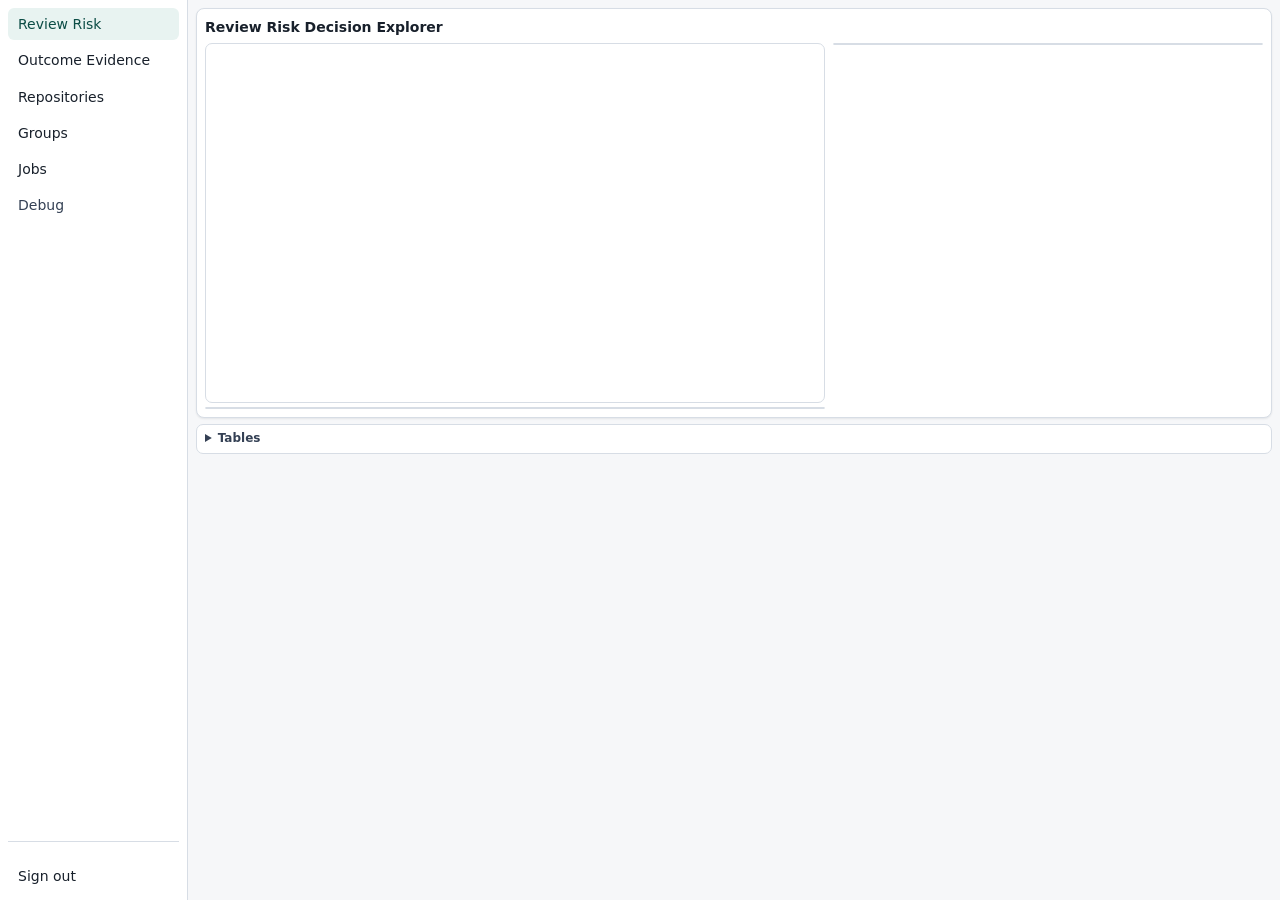
==== commit 2f771497: "Add product authentication gateway" ====
--- a/ux/index.html
+++ b/ux/index.html
@@ -14,8 +14,23 @@
         <button data-tab="topology">Repositories</button>
         <button data-tab="groups">Groups</button>
         <button data-tab="ingestion">Jobs</button>
-        <details class="connection-settings">
-          <summary>API</summary>
+        <a id="debugLink" class="debug-link" href="/debug" hidden>Debug</a>
+        <span id="sessionRole" class="session-chip"></span>
+        <button id="logoutButton">Sign out</button>
+      </nav>
+
+      <section class="workspace">
+        <section id="debugPanel" class="debug-panel debug-only" hidden>
+          <div class="section-head">
+            <div>
+              <h2>Gateway Debug</h2>
+              <p>Administrator-only API diagnostics for same-origin gateway calls.</p>
+            </div>
+            <div class="button-row">
+              <button id="healthCheck">Check APIs</button>
+              <button id="clearCalls">Clear</button>
+            </div>
+          </div>
           <div class="connection-grid">
             <label>
               <span>Repointel API path</span>
@@ -25,21 +40,14 @@
               <span>Metadata API path</span>
               <input id="metadataProxy" value="/api/metadata" />
             </label>
-            <label>
-              <span>Repointel token</span>
-              <input id="repointelToken" value="" />
-            </label>
-            <label>
-              <span>Metadata token</span>
-              <input id="metadataToken" value="" />
-            </label>
-            <button id="saveConfig" class="primary">Save</button>
-            <button id="healthCheck">Check</button>
-          </div>
-        </details>
-      </nav>
-
-      <section class="workspace">
+          </div>
+          <div id="healthPanel" class="stats-grid"></div>
+          <div class="debug-grid">
+            <div id="callLog" class="call-log"></div>
+            <pre id="browserResult" class="json-card debug-result"></pre>
+          </div>
+        </section>
+
         <section id="review-risk" class="tab active">
           <div class="section-head review-risk-top-controls">
             <div>
--- a/ux/styles.css
+++ b/ux/styles.css
@@ -141,6 +141,29 @@
   border-color: transparent;
 }
 
+.debug-link {
+  display: block;
+  border: 1px solid transparent;
+  border-radius: 6px;
+  color: #344054;
+  padding: 5px 9px;
+  text-decoration: none;
+}
+
+.debug-link:hover {
+  border-color: var(--line);
+  background: #f9fafb;
+}
+
+.session-chip {
+  margin-top: auto;
+  border-top: 1px solid var(--line);
+  color: var(--muted);
+  font-size: 12px;
+  padding: 10px 4px 4px;
+  overflow-wrap: anywhere;
+}
+
 .workspace {
   min-width: 0;
   padding: 8px;
@@ -178,6 +201,70 @@
   width: 100%;
   min-height: 26px;
   padding: 3px 7px;
+  font-size: 12px;
+}
+
+.debug-panel {
+  background: var(--panel);
+  border: 1px solid var(--line);
+  border-radius: 8px;
+  box-shadow: var(--shadow);
+  margin-bottom: 12px;
+  padding: 12px;
+}
+
+.debug-grid {
+  display: grid;
+  grid-template-columns: minmax(260px, 0.6fr) minmax(320px, 1fr);
+  gap: 10px;
+}
+
+.debug-result {
+  margin: 0;
+  min-height: 160px;
+}
+
+.login-body {
+  min-height: 100vh;
+  display: grid;
+  place-items: center;
+}
+
+.login-shell {
+  width: min(420px, calc(100vw - 32px));
+}
+
+.login-panel {
+  background: var(--panel);
+  border: 1px solid var(--line);
+  border-radius: 8px;
+  box-shadow: var(--shadow);
+  display: grid;
+  gap: 18px;
+  padding: 24px;
+}
+
+.login-form {
+  display: grid;
+  gap: 12px;
+}
+
+.login-oidc {
+  display: inline-flex;
+  min-height: 34px;
+  align-items: center;
+  justify-content: center;
+  border: 1px solid var(--accent);
+  border-radius: 6px;
+  background: var(--accent);
+  color: #fff;
+  font-weight: 700;
+  text-decoration: none;
+}
+
+.login-error {
+  min-height: 20px;
+  color: var(--bad);
   font-size: 12px;
 }
 
@@ -2506,6 +2593,7 @@
   .job-member-layout,
   .browser-form,
   .inline-form,
+  .debug-grid,
   .outcome-layout,
   .outcome-evidence-filters,
   .evidence-grid {
